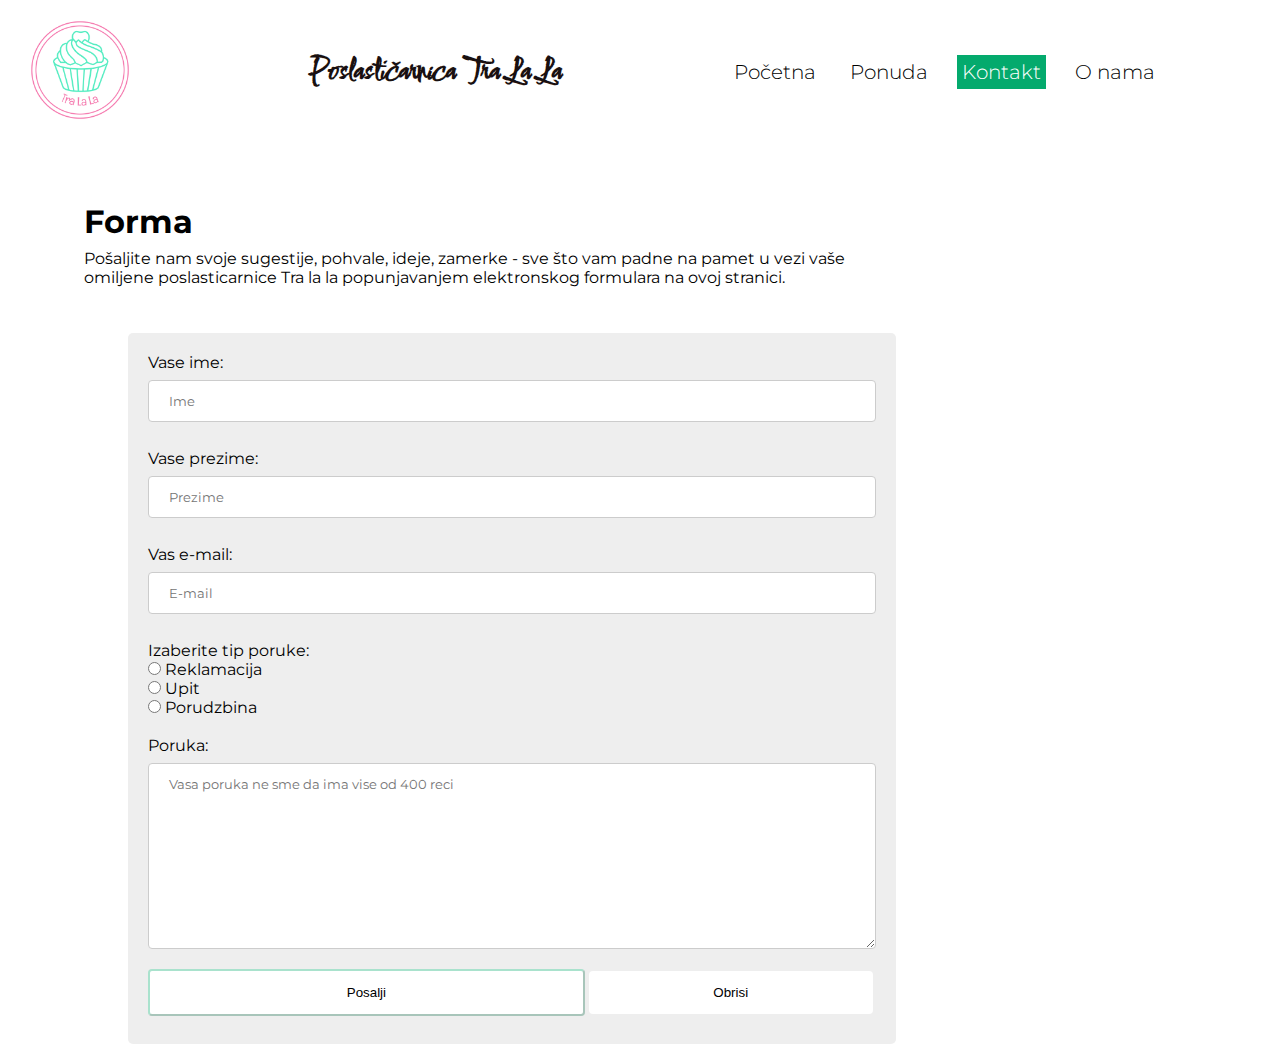
==== kontakt.html @ 6d23b4a7 "init" ====
<!DOCTYPE html>
<html lang="en">
    <head>
        <meta charset="UTF-8">
        <meta http-equiv="X-UA-Compatible" content="IE=edge">
        <meta name="viewport" content="width=device-width, initial-scale=1.0">
        <link rel="stylesheet" href="style/style.css">
        <link rel="stylesheet" href="style/kontakt.css">
        <script src="https://ajax.googleapis.com/ajax/libs/jquery/3.6.0/jquery.min.js"></script>
        <title>Kontakt</title>
    </head>
    <body>
        <header>
            <a href="index.html">
                <img src="images\logo.png" class="logo">
            </a>
            <h1 class="glavni-naslov">Poslastičarnica Tra La La</h1>
            <div class="nav-bar" id="my-nav-bar">
                <a href="index.html">Početna</a>
                <a href="ponuda.html">Ponuda</a>
                <a href="kontakt.html" class="active">Kontakt</a>
                <a href="oNama.html">O nama</a>
            </div>
        </header>
        <div class="nav-bar-mini" id="my-nav-bar-mini">
            <a href="index.html">Početna</a>
            <a href="ponuda.html">Ponuda</a>
            <a href="kontakt.html" class="active">Kontakt</a>
            <a href="oNama.html">O nama</a>
            <a
                href="javascript:void(0);"
                class="icon"
                id="my-icon"
                onclick="myFunction()"
            >
                <img src="images/meni.png" id="my-icon">
            </a>
        </div>
    </header>
    <div class="forma-opis">
        <h1 class="forma-opis-naslov">Forma</h1>
        <p>
            Pošaljite nam svoje sugestije, pohvale, ideje, zamerke - 
                sve što vam padne na pamet u vezi vaše omiljene poslasticarnice 
                Tra la la popunjavanjem elektronskog formulara na ovoj stranici.
        </p>
    </div>
    <div class="forma">
        <form class="forma-kontakt">
            <label for="ime">Vase ime:</label>
            <input
                type="text"
                placeholder="Ime"
                class="ime"
                name="ime"
                size="35"
                maxlength="16"
            >
            <br>
            <br>
            <label for="prezime">Vase prezime:</label>
            <input
                type="text"
                placeholder="Prezime"
                class="prezime"
                name="prezime"
                size="35"
                maxlength="16"
            >
            <br>
            <br>
            <label for="e-mail">Vas e-mail:</label>
            <input
                type="text"
                placeholder="E-mail"
                class="e-mail"
                name="e-mail"
                size="35"
                manxlength="30"
            >
            <br>
            <br>
            <label for="tip " class="tip">Izaberite tip poruke:</label>
            <br>
            <input
                type="radio"
                name="tip"
                class="tip"
                value="reklamacija"
            >
            <label for="reklamacija">Reklamacija</label>
            <br>
            <input
                type="radio"
                name="tip"
                class="tip"
                value="Upit"
            >
            <label for="upit">Upit</label>
            <br>
            <input
                type="radio"
                name="tip"
                class="tip"
                value="porudzbina"
            >
            <label for="porudzbina">Porudzbina</label>
            <br>
            <br>
            <label for="poruka">Poruka:</label>
            <br>
            <textarea
                name="poruka"
                placeholder="Vasa poruka ne sme da ima vise od 400 reci"
                class="poruka"
                cols="46"
                rows="10"
            ></textarea>
            <br>
            <button class="open" type="button">Posalji</button>
            <button class="obrisi-btn" type="reset">Obrisi</button>
        </form>
    </div>
    <script src="script/script.js"></script>
</body>
</html>
---- style/style.css ----
@import url("https://fonts.googleapis.com/css2?family=Montserrat:wght@300&display=swap");
@import url("https://fonts.googleapis.com/css2?family=Comforter+Brush&family=Montserrat:wght@300&display=swap");
@import url("https://fonts.googleapis.com/css2?family=Comforter+Brush&family=Corinthia:wght@700&family=Montserrat:wght@300&display=swap");
* {
  margin: 0%;
  padding: 0%;
}

.nav-bar {
  font-family: "Montserrat";
  font-weight: 300;
  font-size: 16px;
  color: black;
}

.nav-bar :hover {
  color: rgba(154, 244, 219, 255);
  background-color: #04aa6d;
  color: white;
  transition: 0.3s;
}

.nav-bar a {
  font-size: 20px;
  text-decoration: none;
  color: black;
  margin-right: 20px;
  padding: 5px 5px;
}

.nav-bar a.active {
  background-color: #04aa6d;
  color: white;
}

.nav-bar-mini {
  font-family: "Montserrat";
  font-weight: 300;
  font-size: 16px;
  color: black;
}
.nav-bar-mini :hover {
  background-color: #04aa6d;
  color: white;
  transition: 0.3s;
}
.nav-bar-mini a {
  font-size: 20px;
  text-decoration: none;
  color: black;
  padding: 0px 10px;
}
.nav-bar-mini a.active {
  background-color: #04aa6d;
  color: white;
}

@media screen and (min-width: 600px) {
  .nav-bar-mini {
    display: none;
  }
}
/* When the screen is less than 600 pixels wide, hide all links, except for the first one ("Home"). Show the link that contains should open and close the topnav (.icon) */
@media screen and (max-width: 600px) {
  .nav-bar {
    display: none;
  }
  .nav-bar-mini a:not(:first-child) {
    display: none;
  }
  .nav-bar-mini a.icon {
    float: absolute;
    display: block;
  }
}

/* The "responsive" class is added to the topnav with JavaScript when the user clicks on the icon. This class makes the topnav look good on small screens (display the links vertically instead of horizontally) */
@media screen and (max-width: 600px) {
  .nav-bar-mini.responsive {
    position: relative;
  }
  .nav-bar-mini.responsive a.icon {
    float: absolute;
    left: 0;
    top: 0;
  }
  .nav-bar-mini.responsive a {
    float: none;
    display: block;
    text-align: left;
  }
}

#my-icon {
  background-color: white;
}
#my-icon :hover {
  background-color: white;
}
#my-icon a.active {
  background-color: white;
}

header {
  display: flex;
  justify-content: space-between;
  align-items: center;
  flex-wrap: wrap;
  padding: 10px 20px;
  padding-right: 100px;
}
.glavni-naslov {
  font-family: "Comforter Brush";
  color: rgb(25, 16, 16);
}

.logo {
  width: 120px;
  height: 120px;
}

.glavna-sekcija {
  background-image: url("../images/glavna-1.jpeg");
  background-size: cover;
  background-position: center;
  background-attachment: fixed;
  height: 500px;
}
.glavna-sekcija h1 {
  text-align: center;
  padding: 10%;
  font-size: 8rem;
  /* color: aliceblue; */
  color: black;
  font-family: "Corinthia";
}
.naslov {
  margin-top: 50px;
  text-align: center;
  font-family: "Montserrat";
}

.top-proizvodi {
  display: flex;
  justify-content: space-around;
  flex-wrap: wrap;
  align-items: center;
  margin-left: 220px;
  margin-right: 220px;
}

.opste {
  margin-top: 10%;
}

footer {
  /* display: grid; */
  /* grid-template-columns: 70% 30%;
  /* grid-gap: 5px; - */
  margin-top: 50px;
  margin-right: 200px;
  margin-bottom: 20px;
  /* padding: 20px; */
  /* top: 500px; */
  /* max-width: 100%; */
  height: auto;
  width: 100%;
  position: relative;
  text-align: center;
  top: 80px;
  /* bottom: 10px; */
  background-color: rgb(255, 182, 193);
}

.dm-slika:hover {
  opacity: 0.6;
}

.uvod-container {
  margin: 40px 5% 0 5%;
  width: auto;
  display: grid;
  grid-gap: 30px;
  grid-template-columns: 50% 50%;
  grid-template-rows: 300px;
  /* bottom: 10px; */
}

@media (max-width: 700px) {
  .uvod-container {
    grid-template-rows: 200px 300px;
    grid-template-columns: 100%;
    grid-column-gap: 2px;
  }
  .tekst {
    font-size: 2.5vw;
  }

  .glavna-sekcija {
    max-width: 100%;
    height: auto;
  }

  .glavna-sekcija h1 {
    text-align: center;
    padding: 10%;
    font-size: 18vw;
  }
}

@media (max-width: 500px) {
  .uvod-container {
    grid-template-rows: 50% 50%;
    grid-template-columns: 100%;
    align-items: start;
  }
  .tekst {
    font-size: 13px;
  }
  .oNama-naslov {
    font-size: 22px;
  }

  .mv-container {
    grid-template-columns: 20% 20%;
    grid-template-rows: 50% 50%;
  }
}

.slika-poslasticarnice {
  max-width: 100%;
  height: auto;
}

.mv-container {
  display: grid;
  grid-template-columns: 50% 50%;
  grid-template-rows: 60px 60px;
  padding: 13% 5% 10% 5%;
  align-items: center;
}

.mv-naslov {
  text-align: center;
}

.mv-tekst {
  text-align: center;
}
---- style/kontakt.css ----
.forma-kontakt {
  padding: 10%;
  text-align: left;
  border-radius: 5px;
  background-color:rgb(238, 238, 238);
  padding: 20px;
  margin-left: 10%;
  margin-right:30%;
  margin-top: 2%;
  font-family: "Montserrat";
}
@media screen and (max-width: 600px) {
  .forma-kontakt{
    margin-right: 10%;
  }
}

input[type=text], select {
  width: 100%;
  padding: 12px 20px;
  margin: 8px 0;
  display: inline-block;
  border: 1px solid #ccc;
  border-radius: 4px;
  box-sizing: border-box;
  font-family: "Montserrat";

}

textarea[name=poruka], select {
  width: 100%;
  padding: 12px 20px;
  margin: 8px 0;
  display: inline-block;
  border: 1px solid #ccc;
  border-radius: 4px;
  box-sizing: border-box;
  font-family: "Montserrat";
}

button[type=button] {
  width: 60%;
  background-color: white;
  padding: 14px 20px;
  margin: 8px 0;
  border-color: #04aa6d57;
  border-radius: 4px;
  cursor: pointer;
}

button[type=button]:hover {
  background-color: #04aa6d;
  color: white;
}

button[type=reset] {
  width: 39%;
  background-color: white;
  padding: 14px 20px;
  margin: 8px 0;
  border:none;
  border-radius: 4px;
  cursor: pointer;
}

button[type=reset]:hover {
  background-color: #04aa6d;
  color: white;}

.forma-opis{
  text-align: left;
  border-radius: 5px;
  padding: 20px;
  margin-left: 5%;
  margin-right:30%;
  margin-top:3%;
  font-family: "Montserrat";
}

.forma-opis-naslov{
  font-family: "Montserrat";
  margin-bottom: 1%;
}
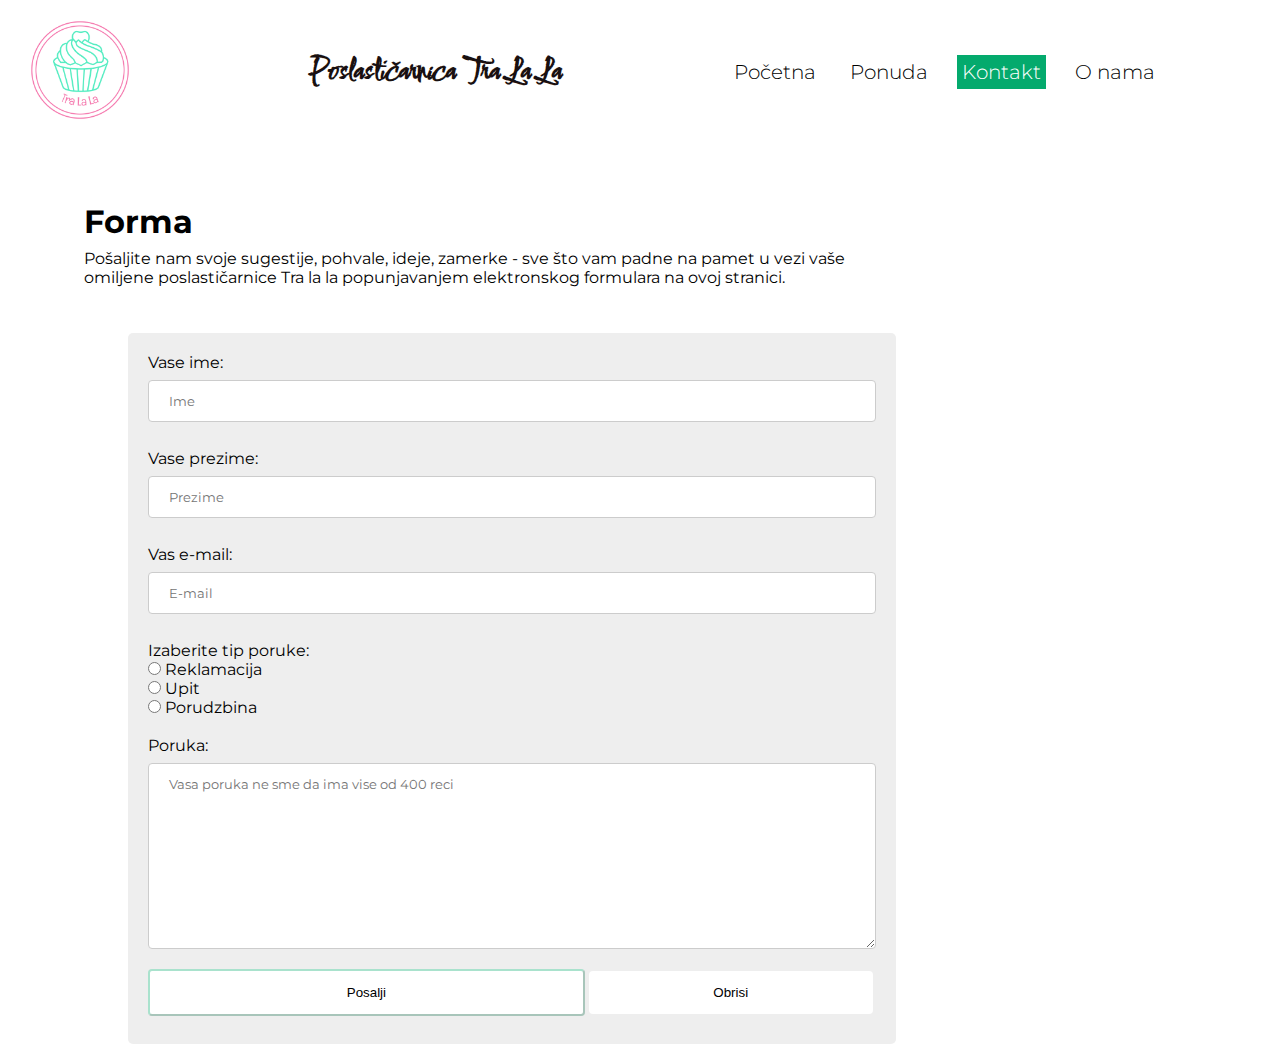
==== commit 60b55094: "init" ====
--- a/kontakt.html
+++ b/kontakt.html
@@ -41,7 +41,7 @@
         <h1 class="forma-opis-naslov">Forma</h1>
         <p>
             Pošaljite nam svoje sugestije, pohvale, ideje, zamerke - 
-                sve što vam padne na pamet u vezi vaše omiljene poslasticarnice 
+                sve što vam padne na pamet u vezi vaše omiljene poslastičarnice 
                 Tra la la popunjavanjem elektronskog formulara na ovoj stranici.
         </p>
     </div>
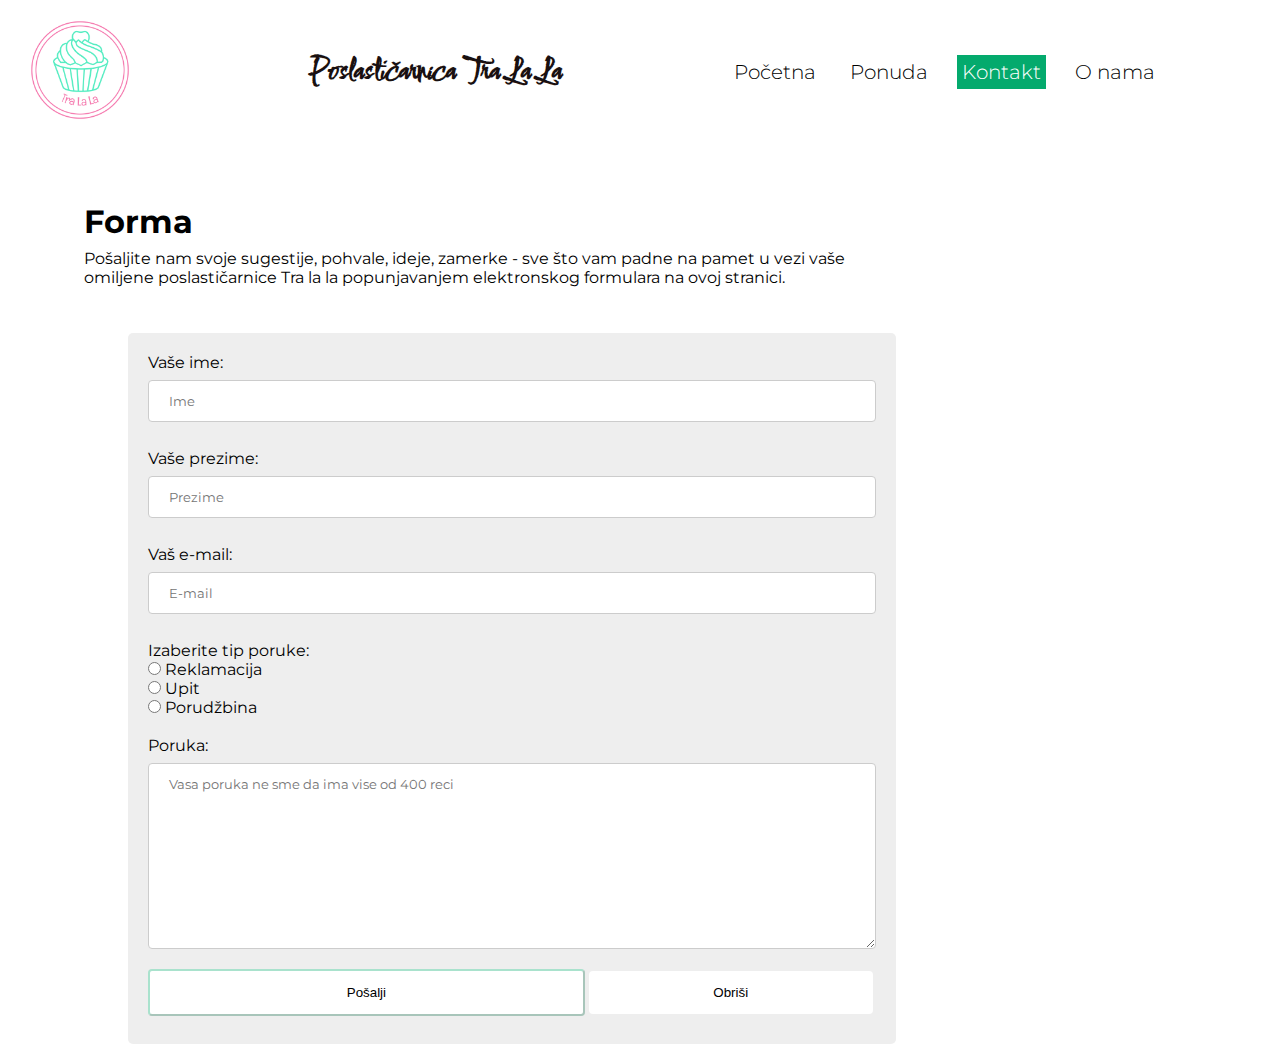
==== commit f650ad67: "init" ====
--- a/kontakt.html
+++ b/kontakt.html
@@ -47,7 +47,7 @@
     </div>
     <div class="forma">
         <form class="forma-kontakt">
-            <label for="ime">Vase ime:</label>
+            <label for="ime">Vaše ime:</label>
             <input
                 type="text"
                 placeholder="Ime"
@@ -58,7 +58,7 @@
             >
             <br>
             <br>
-            <label for="prezime">Vase prezime:</label>
+            <label for="prezime">Vaše prezime:</label>
             <input
                 type="text"
                 placeholder="Prezime"
@@ -69,7 +69,7 @@
             >
             <br>
             <br>
-            <label for="e-mail">Vas e-mail:</label>
+            <label for="e-mail">Vaš e-mail:</label>
             <input
                 type="text"
                 placeholder="E-mail"
@@ -104,7 +104,7 @@
                 class="tip"
                 value="porudzbina"
             >
-            <label for="porudzbina">Porudzbina</label>
+            <label for="porudzbina">Porudžbina</label>
             <br>
             <br>
             <label for="poruka">Poruka:</label>
@@ -117,8 +117,8 @@
                 rows="10"
             ></textarea>
             <br>
-            <button class="open" type="button">Posalji</button>
-            <button class="obrisi-btn" type="reset">Obrisi</button>
+            <button class="open" type="button">Pošalji</button>
+            <button class="obrisi-btn" type="reset">Obriši</button>
         </form>
     </div>
     <script src="script/script.js"></script>
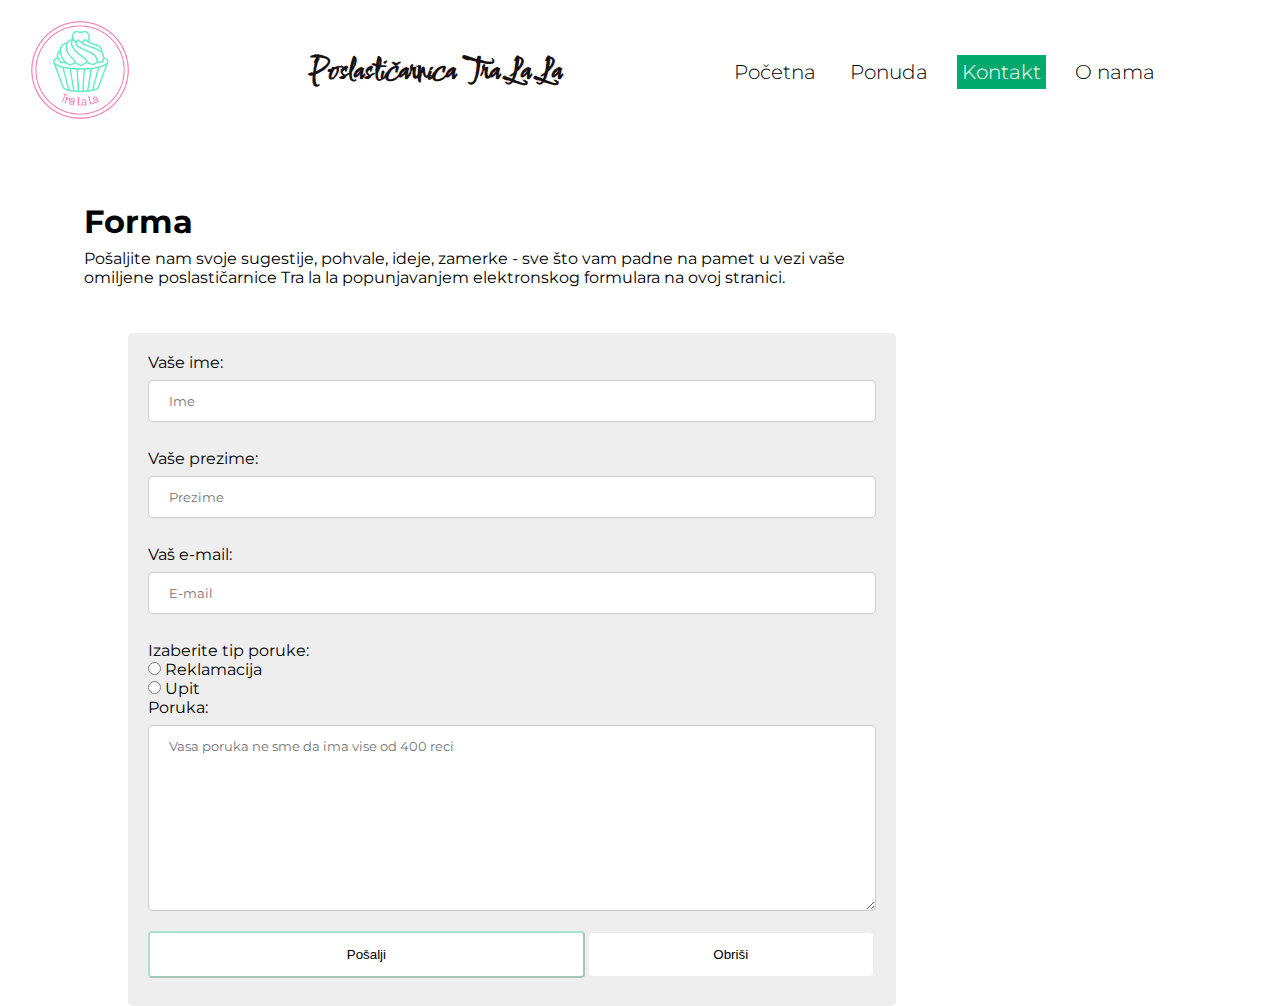
==== commit 25d8e06d: "init" ====
--- a/kontakt.html
+++ b/kontakt.html
@@ -98,15 +98,6 @@
             >
             <label for="upit">Upit</label>
             <br>
-            <input
-                type="radio"
-                name="tip"
-                class="tip"
-                value="porudzbina"
-            >
-            <label for="porudzbina">Porudžbina</label>
-            <br>
-            <br>
             <label for="poruka">Poruka:</label>
             <br>
             <textarea
--- a/style/style.css
+++ b/style/style.css
@@ -138,19 +138,6 @@
   margin-top: 50px;
   text-align: center;
   font-family: "Montserrat";
-}
-
-.top-proizvodi {
-  display: flex;
-  justify-content: space-around;
-  flex-wrap: wrap;
-  align-items: center;
-  margin-left: 220px;
-  margin-right: 220px;
-}
-
-.opste {
-  margin-top: 10%;
 }
 
 footer {
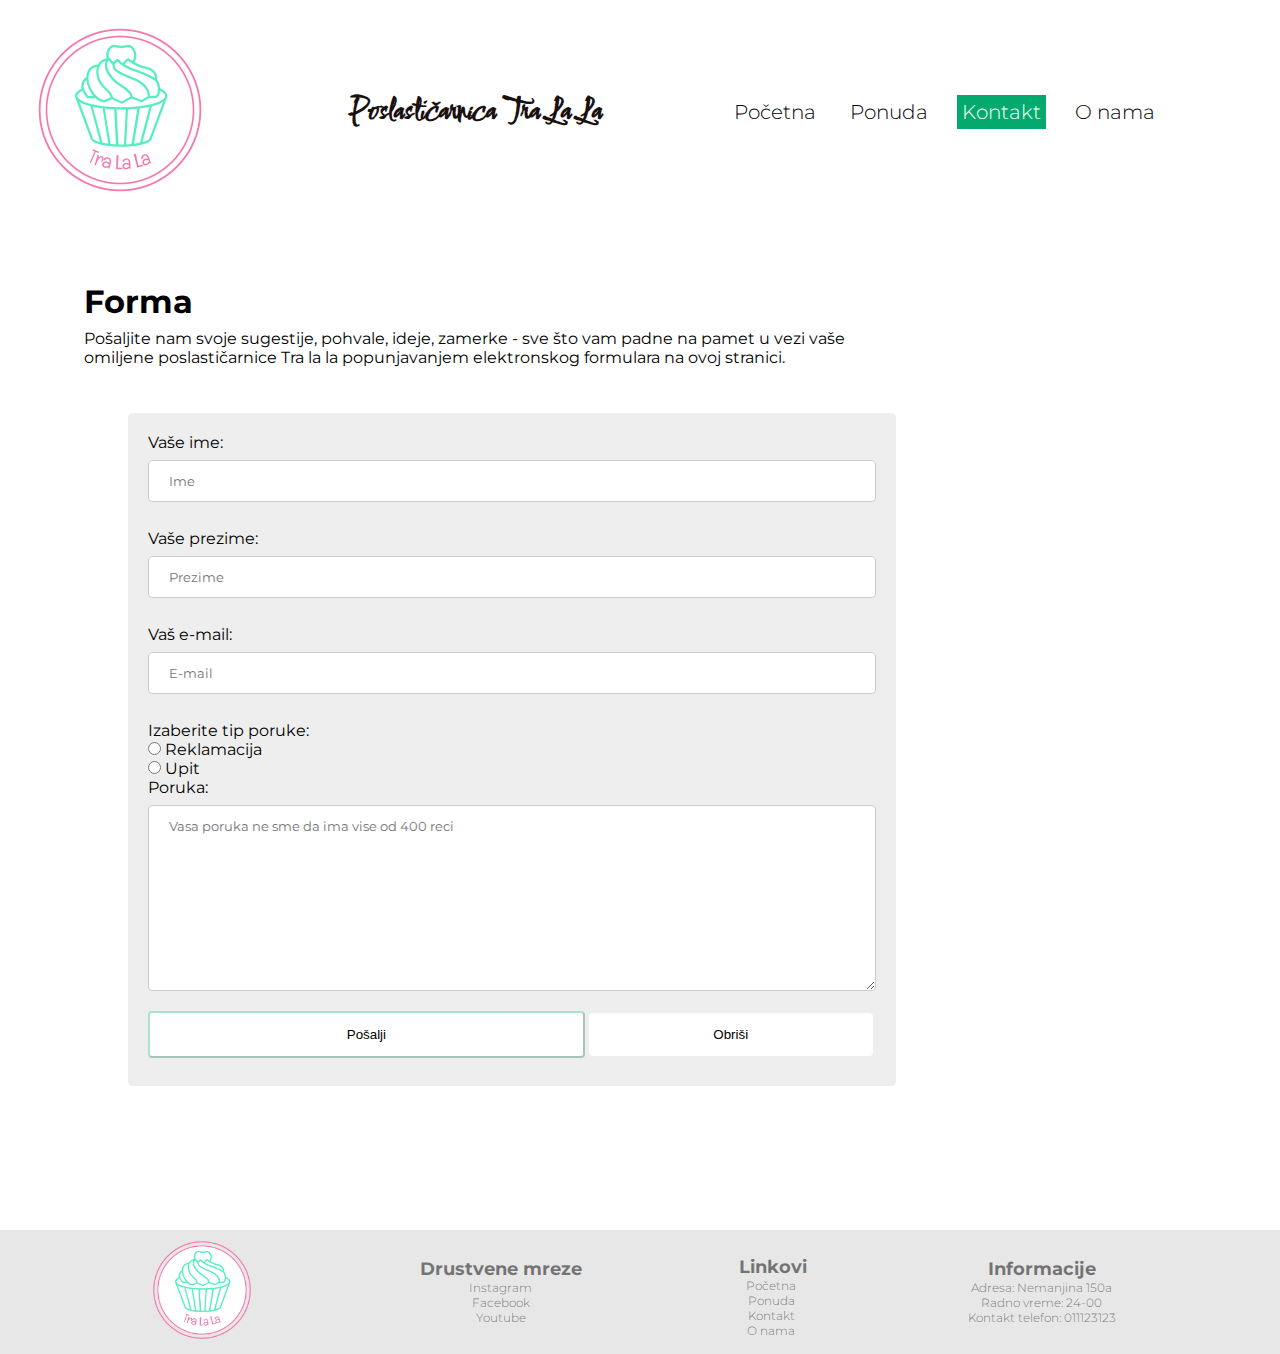
==== commit 0ca8d7dd: "m" ====
--- a/kontakt.html
+++ b/kontakt.html
@@ -112,6 +112,45 @@
             <button class="obrisi-btn" type="reset">Obriši</button>
         </form>
     </div>
+
+    <footer class="footer">
+      
+        <div class="logo-footer">
+              <a href="index.html"><img src="images\logo.png" width="120" 
+                height="120" /></a>
+        </div>
+  
+          <div class="column left">
+              <h2>Drustvene mreze</h2>
+              <a href="instagram.com">Instagram</a>
+              <br>
+              <a href="facebook.com">Facebook</a>
+              <br>
+              <a href="youtube.com">Youtube</a>
+  
+          </div>
+          <div class="column middle">
+              <h2>Linkovi</h2>
+              <div class ="footerBar">
+              <a href="index.html" >Početna</a>
+              <br>
+              <a href="ponuda.html">Ponuda</a>
+              <br>
+              <a href="kontakt.html">Kontakt</a>
+              <br>
+              <a href="oNama.html" >O nama</a>
+              </div>
+          </div>
+          <div class="column right">
+              <h2>Informacije</h2>
+              <p>Adresa: Nemanjina 150a</p>
+              <p>Radno vreme: 24-00</p>
+              <p>Kontakt telefon: 011123123</p>
+  
+          </div>
+      </div>
+        </footer>
+        
     <script src="script/script.js"></script>
 </body>
 </html>
--- a/style/style.css
+++ b/style/style.css
@@ -115,8 +115,10 @@
 }
 
 .logo {
-  width: 120px;
-  height: 120px;
+  /* width: 120px;
+  height: 120px; */
+  max-width: 100%;
+  height: auto;
 }
 
 .glavna-sekcija {
@@ -193,6 +195,11 @@
     padding: 10%;
     font-size: 18vw;
   }
+
+  .logo {
+    width: 50%;
+    height: 50%;
+  }
 }
 
 @media (max-width: 500px) {
@@ -221,16 +228,73 @@
 
 .mv-container {
   display: grid;
+  margin-top: 10%;
   grid-template-columns: 50% 50%;
-  grid-template-rows: 60px 60px;
-  padding: 13% 5% 10% 5%;
+  grid-template-rows: 50% 50%;
+  /* padding: 13% 5% 10% 5%; */
   align-items: center;
-}
-
-.mv-naslov {
-  text-align: center;
-}
-
-.mv-tekst {
-  text-align: center;
-}
+  font-size: 33px;
+  font-family: "Montserrat";
+  color: white;
+  text-shadow: slategrey;
+  /* background-repeat: no-repeat; */
+  /* 
+  background-repeat: no-repeat, no-repeat;
+  background-position: center; */
+}
+
+
+
+
+
+
+.footer{
+  margin-top: 5%;
+  display: flex;
+  justify-content: space-evenly;
+  align-items: center;
+  background-color: rgb(231, 231, 231);
+}
+
+.logo-footer{
+  float:left;
+
+}
+
+.column {
+  float: left;
+  font-family: "Montserrat";
+  font-weight: 300;
+  font-size: 12px;
+  color: rgba(0, 0, 0, 0.5);
+  }
+
+.column a{
+  font-family: "Montserrat";
+  font-weight: 300;
+  font-size: 12px;
+  color: rgba(0, 0, 0, 0.5);
+  text-decoration: none;
+}
+
+  /* Set width length for the left, right and middle columns */
+
+  .left {
+  width: 15%;
+  }
+
+  .middle {
+  margin-top: 10px;
+  width: 5%;
+  }
+  
+  .right {
+  width: 15%;
+  }
+
+  .row:after {
+  content: "";
+  display: table;
+  clear: both;
+  }
+  
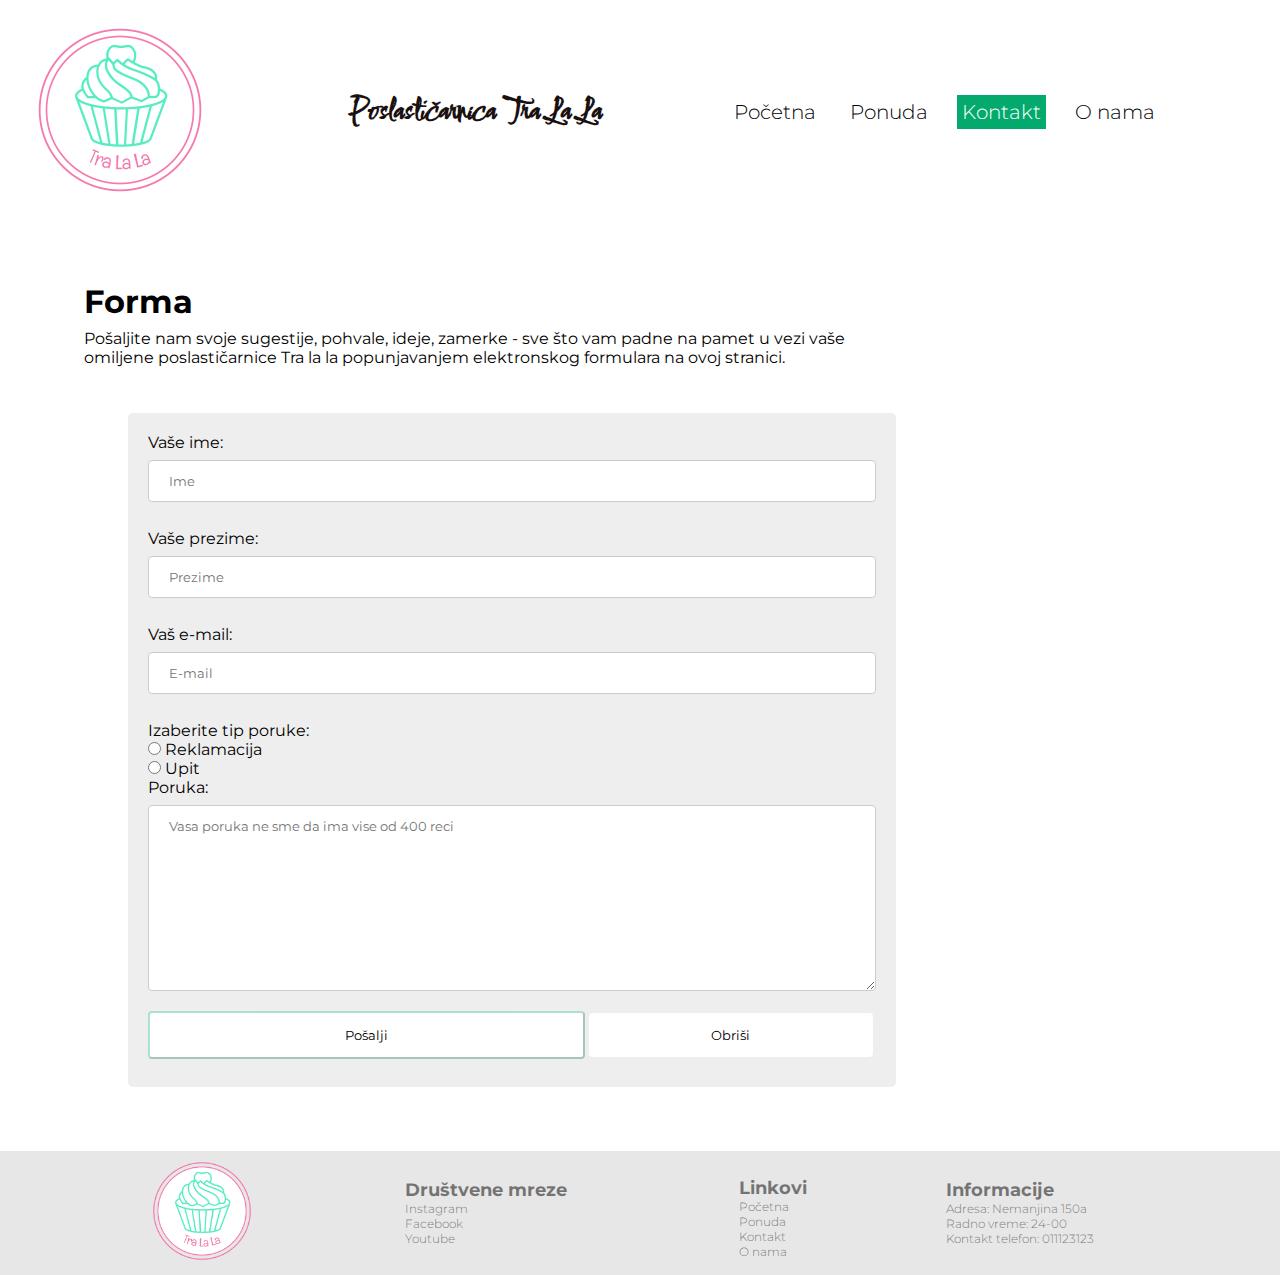
==== commit 4685aeb9: "tekst" ====
--- a/kontakt.html
+++ b/kontakt.html
@@ -112,45 +112,40 @@
             <button class="obrisi-btn" type="reset">Obriši</button>
         </form>
     </div>
-
     <footer class="footer">
-      
         <div class="logo-footer">
-              <a href="index.html"><img src="images\logo.png" width="120" 
-                height="120" /></a>
+            <a href="index.html">
+                <img src="images\logo.png" width="120" height="120">
+            </a>
         </div>
-  
-          <div class="column left">
-              <h2>Drustvene mreze</h2>
-              <a href="instagram.com">Instagram</a>
-              <br>
-              <a href="facebook.com">Facebook</a>
-              <br>
-              <a href="youtube.com">Youtube</a>
-  
-          </div>
-          <div class="column middle">
-              <h2>Linkovi</h2>
-              <div class ="footerBar">
-              <a href="index.html" >Početna</a>
-              <br>
-              <a href="ponuda.html">Ponuda</a>
-              <br>
-              <a href="kontakt.html">Kontakt</a>
-              <br>
-              <a href="oNama.html" >O nama</a>
-              </div>
-          </div>
-          <div class="column right">
-              <h2>Informacije</h2>
-              <p>Adresa: Nemanjina 150a</p>
-              <p>Radno vreme: 24-00</p>
-              <p>Kontakt telefon: 011123123</p>
-  
-          </div>
-      </div>
-        </footer>
-        
-    <script src="script/script.js"></script>
+        <div class="column left">
+            <h2>Društvene mreze</h2>
+            <a href="instagram.com">Instagram</a>
+            <br>
+            <a href="facebook.com">Facebook</a>
+            <br>
+            <a href="youtube.com">Youtube</a>
+        </div>
+        <div class="column middle">
+            <h2>Linkovi</h2>
+            <div class="footerBar">
+                <a href="index.html">Početna</a>
+                <br>
+                <a href="ponuda.html">Ponuda</a>
+                <br>
+                <a href="kontakt.html">Kontakt</a>
+                <br>
+                <a href="oNama.html">O nama</a>
+            </div>
+        </div>
+        <div class="column right">
+            <h2>Informacije</h2>
+            <p>Adresa: Nemanjina 150a</p>
+            <p>Radno vreme: 24-00</p>
+            <p>Kontakt telefon: 011123123</p>
+        </div>
+    </div>
+</footer>
+<script src="script/script.js"></script>
 </body>
 </html>
--- a/style/style.css
+++ b/style/style.css
@@ -4,10 +4,10 @@
 * {
   margin: 0%;
   padding: 0%;
+  font-family: "Montserrat";
 }
 
 .nav-bar {
-  font-family: "Montserrat";
   font-weight: 300;
   font-size: 16px;
   color: black;
@@ -34,7 +34,6 @@
 }
 
 .nav-bar-mini {
-  font-family: "Montserrat";
   font-weight: 300;
   font-size: 16px;
   color: black;
@@ -60,7 +59,7 @@
     display: none;
   }
 }
-/* When the screen is less than 600 pixels wide, hide all links, except for the first one ("Home"). Show the link that contains should open and close the topnav (.icon) */
+
 @media screen and (max-width: 600px) {
   .nav-bar {
     display: none;
@@ -74,7 +73,6 @@
   }
 }
 
-/* The "responsive" class is added to the topnav with JavaScript when the user clicks on the icon. This class makes the topnav look good on small screens (display the links vertically instead of horizontally) */
 @media screen and (max-width: 600px) {
   .nav-bar-mini.responsive {
     position: relative;
@@ -89,14 +87,19 @@
     display: block;
     text-align: left;
   }
+  .column {
+    display: none;
+  }
 }
 
 #my-icon {
   background-color: white;
 }
+
 #my-icon :hover {
   background-color: white;
 }
+
 #my-icon a.active {
   background-color: white;
 }
@@ -109,14 +112,13 @@
   padding: 10px 20px;
   padding-right: 100px;
 }
+
 .glavni-naslov {
   font-family: "Comforter Brush";
   color: rgb(25, 16, 16);
 }
 
 .logo {
-  /* width: 120px;
-  height: 120px; */
   max-width: 100%;
   height: auto;
 }
@@ -130,125 +132,13 @@
 }
 .glavna-sekcija h1 {
   text-align: center;
-  padding: 10%;
-  font-size: 8rem;
-  /* color: aliceblue; */
+  padding: 8% 8% 8% 3%;
+  font-size: 6rem;
   color: black;
   font-family: "Corinthia";
 }
-.naslov {
-  margin-top: 50px;
-  text-align: center;
-  font-family: "Montserrat";
-}
 
-footer {
-  /* display: grid; */
-  /* grid-template-columns: 70% 30%;
-  /* grid-gap: 5px; - */
-  margin-top: 50px;
-  margin-right: 200px;
-  margin-bottom: 20px;
-  /* padding: 20px; */
-  /* top: 500px; */
-  /* max-width: 100%; */
-  height: auto;
-  width: 100%;
-  position: relative;
-  text-align: center;
-  top: 80px;
-  /* bottom: 10px; */
-  background-color: rgb(255, 182, 193);
-}
-
-.dm-slika:hover {
-  opacity: 0.6;
-}
-
-.uvod-container {
-  margin: 40px 5% 0 5%;
-  width: auto;
-  display: grid;
-  grid-gap: 30px;
-  grid-template-columns: 50% 50%;
-  grid-template-rows: 300px;
-  /* bottom: 10px; */
-}
-
-@media (max-width: 700px) {
-  .uvod-container {
-    grid-template-rows: 200px 300px;
-    grid-template-columns: 100%;
-    grid-column-gap: 2px;
-  }
-  .tekst {
-    font-size: 2.5vw;
-  }
-
-  .glavna-sekcija {
-    max-width: 100%;
-    height: auto;
-  }
-
-  .glavna-sekcija h1 {
-    text-align: center;
-    padding: 10%;
-    font-size: 18vw;
-  }
-
-  .logo {
-    width: 50%;
-    height: 50%;
-  }
-}
-
-@media (max-width: 500px) {
-  .uvod-container {
-    grid-template-rows: 50% 50%;
-    grid-template-columns: 100%;
-    align-items: start;
-  }
-  .tekst {
-    font-size: 13px;
-  }
-  .oNama-naslov {
-    font-size: 22px;
-  }
-
-  .mv-container {
-    grid-template-columns: 20% 20%;
-    grid-template-rows: 50% 50%;
-  }
-}
-
-.slika-poslasticarnice {
-  max-width: 100%;
-  height: auto;
-}
-
-.mv-container {
-  display: grid;
-  margin-top: 10%;
-  grid-template-columns: 50% 50%;
-  grid-template-rows: 50% 50%;
-  /* padding: 13% 5% 10% 5%; */
-  align-items: center;
-  font-size: 33px;
-  font-family: "Montserrat";
-  color: white;
-  text-shadow: slategrey;
-  /* background-repeat: no-repeat; */
-  /* 
-  background-repeat: no-repeat, no-repeat;
-  background-position: center; */
-}
-
-
-
-
-
-
-.footer{
+.footer {
   margin-top: 5%;
   display: flex;
   justify-content: space-evenly;
@@ -256,9 +146,8 @@
   background-color: rgb(231, 231, 231);
 }
 
-.logo-footer{
-  float:left;
-
+.logo-footer {
+  float: left;
 }
 
 .column {
@@ -267,9 +156,9 @@
   font-weight: 300;
   font-size: 12px;
   color: rgba(0, 0, 0, 0.5);
-  }
+}
 
-.column a{
+.column a {
   font-family: "Montserrat";
   font-weight: 300;
   font-size: 12px;
@@ -277,24 +166,21 @@
   text-decoration: none;
 }
 
-  /* Set width length for the left, right and middle columns */
+.left {
+  width: 15%;
+}
 
-  .left {
-  width: 15%;
-  }
-
-  .middle {
+.middle {
   margin-top: 10px;
   width: 5%;
-  }
-  
-  .right {
+}
+
+.right {
   width: 15%;
-  }
+}
 
-  .row:after {
+.row:after {
   content: "";
   display: table;
   clear: both;
-  }
-  
+}
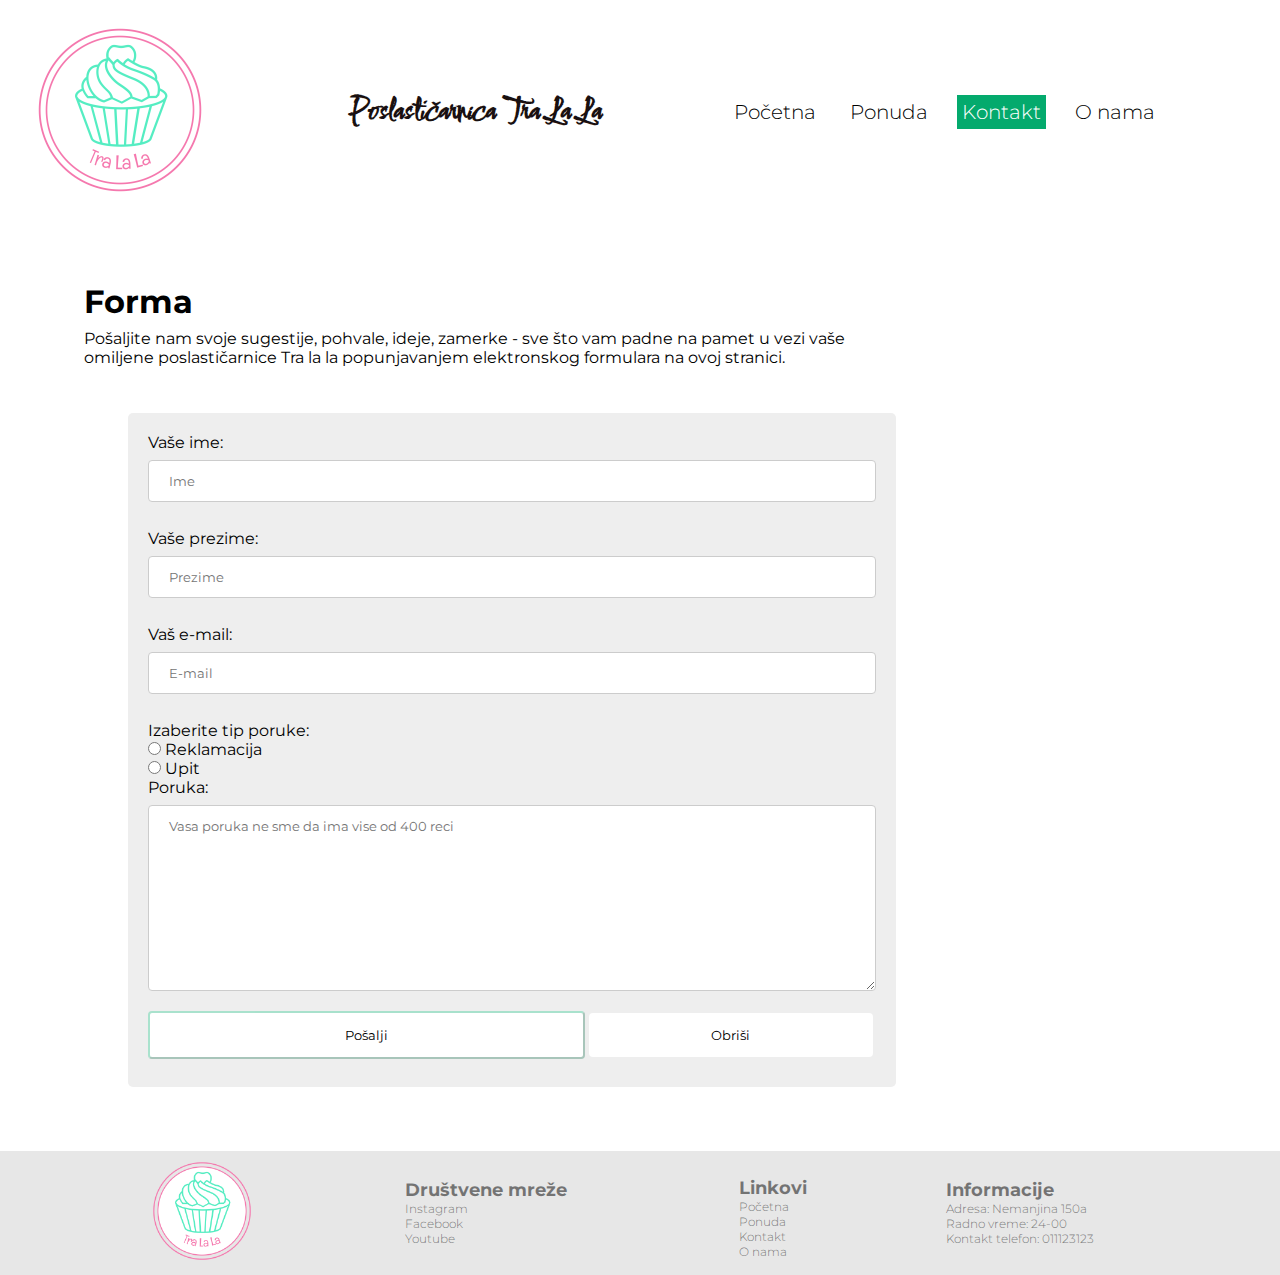
==== commit 90a6b3ee: "init" ====
--- a/kontakt.html
+++ b/kontakt.html
@@ -119,7 +119,7 @@
             </a>
         </div>
         <div class="column left">
-            <h2>Društvene mreze</h2>
+            <h2>Društvene mreže</h2>
             <a href="instagram.com">Instagram</a>
             <br>
             <a href="facebook.com">Facebook</a>
